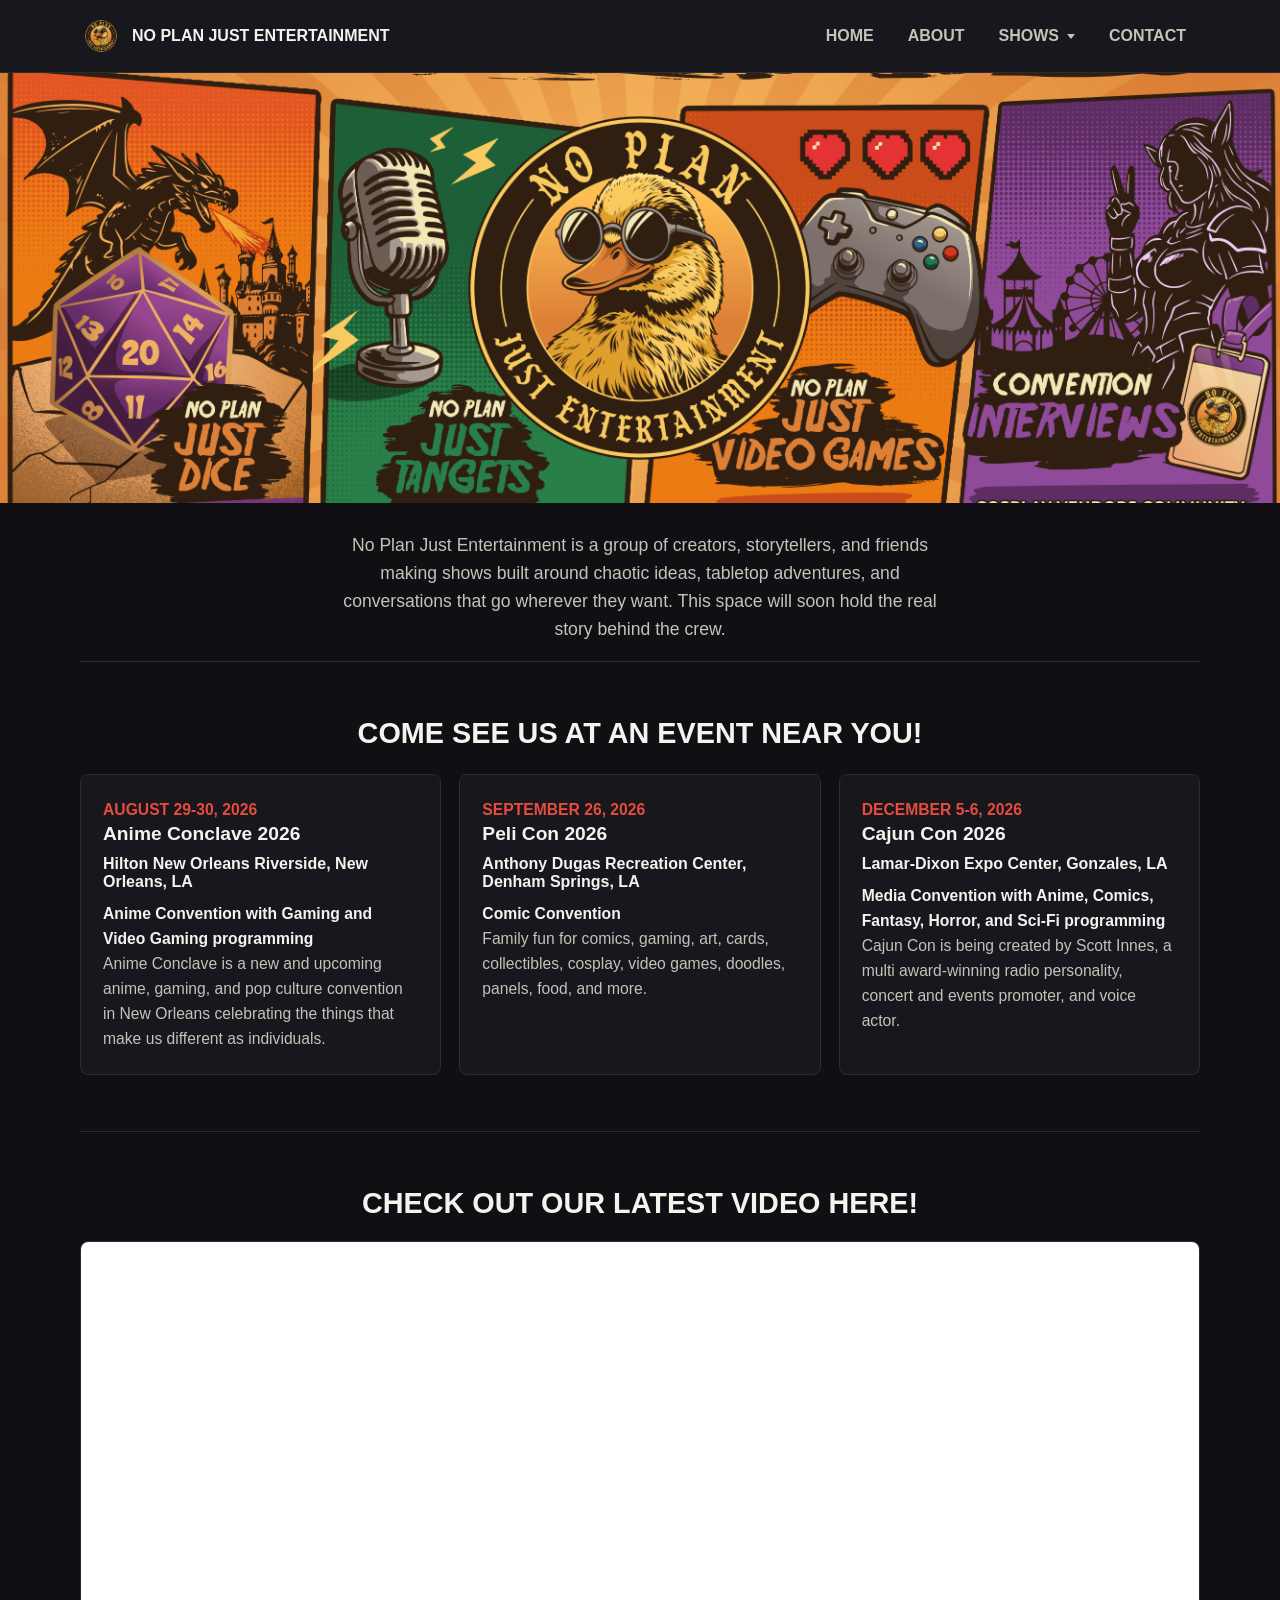
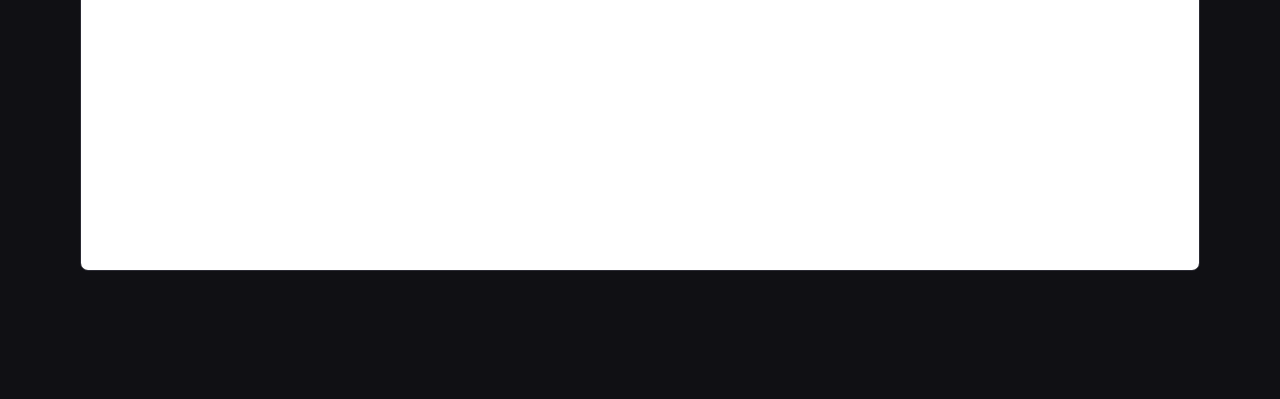
==== index.html @ 4c518708 "updated website" ====
<!doctype html>
<html lang="en">
<head>
  <meta charset="utf-8">
  <meta name="viewport" content="width=device-width, initial-scale=1">
  <title>No Plan Just Entertainment</title>
  <style>
    :root {
      color-scheme: dark;
      --bg: #101014;
      --nav: #17171d;
      --nav-border: #2b2b34;
      --text: #f5f3ee;
      --muted: #c7c1b8;
      --accent: #e64c3c;
      --accent-soft: rgba(230, 76, 60, 0.16);
      --focus: #f0b34f;
    }

    * {
      box-sizing: border-box;
    }

    body {
      margin: 0;
      min-height: 100vh;
      font-family: Arial, Helvetica, sans-serif;
      background: var(--bg);
      color: var(--text);
    }

    .site-header {
      position: sticky;
      top: 0;
      z-index: 10;
      border-bottom: 1px solid var(--nav-border);
      background: var(--nav);
    }

    .navbar {
      display: flex;
      align-items: center;
      justify-content: space-between;
      gap: 24px;
      width: min(1120px, calc(100% - 32px));
      min-height: 72px;
      margin: 0 auto;
    }

    .brand {
      display: inline-flex;
      align-items: center;
      gap: 10px;
      color: var(--text);
      font-size: 1rem;
      font-weight: 800;
      letter-spacing: 0;
      text-decoration: none;
      text-transform: uppercase;
      white-space: nowrap;
    }

    .brand-logo {
      width: 42px;
      height: 42px;
      object-fit: contain;
    }

    .nav-links {
      display: flex;
      align-items: center;
      gap: 6px;
      margin: 0;
      padding: 0;
      list-style: none;
    }

    .nav-link,
    .dropdown-trigger {
      display: inline-flex;
      align-items: center;
      min-height: 44px;
      padding: 0 14px;
      border: 0;
      border-radius: 6px;
      background: transparent;
      color: var(--muted);
      font: inherit;
      font-weight: 700;
      text-decoration: none;
      text-transform: uppercase;
      cursor: pointer;
    }

    .nav-link:hover,
    .nav-link:focus-visible,
    .dropdown:focus-within .dropdown-trigger,
    .dropdown:hover .dropdown-trigger {
      background: var(--accent-soft);
      color: var(--text);
      outline: none;
    }

    .nav-link:focus-visible,
    .dropdown-trigger:focus-visible,
    .dropdown-menu a:focus-visible {
      outline: 2px solid var(--focus);
      outline-offset: 2px;
    }

    .dropdown {
      position: relative;
    }

    .dropdown-trigger::after {
      width: 0;
      height: 0;
      margin-left: 8px;
      border-right: 4px solid transparent;
      border-left: 4px solid transparent;
      border-top: 5px solid currentColor;
      content: "";
    }

    .dropdown-menu {
      position: absolute;
      top: calc(100% + 8px);
      left: 0;
      display: grid;
      min-width: 190px;
      margin: 0;
      padding: 8px;
      border: 1px solid var(--nav-border);
      border-radius: 8px;
      background: #1f1f27;
      box-shadow: 0 18px 42px rgba(0, 0, 0, 0.3);
      list-style: none;
      opacity: 0;
      transform: translateY(-6px);
      pointer-events: none;
      transition: opacity 160ms ease, transform 160ms ease;
    }

    .dropdown:hover .dropdown-menu,
    .dropdown:focus-within .dropdown-menu {
      opacity: 1;
      transform: translateY(0);
      pointer-events: auto;
    }

    .dropdown-menu a {
      display: block;
      padding: 11px 12px;
      border-radius: 6px;
      color: var(--muted);
      font-weight: 700;
      text-decoration: none;
      white-space: nowrap;
    }

    .dropdown-menu a:hover,
    .dropdown-menu a:focus-visible {
      background: var(--accent);
      color: #fff;
    }

    main {
      width: 100%;
      margin: 0 auto;
      padding: 0 0 72px;
    }

    .hero-logo {
      display: block;
      width: 100%;
      height: clamp(220px, 34vw, 430px);
      margin: 0;
      object-fit: cover;
      object-position: center;
    }

    .hero p,
    .home-section {
      width: min(1120px, calc(100% - 32px));
      margin-right: auto;
      margin-left: auto;
    }

    .hero p {
      margin-top: 28px;
    }

    .hero-intro {
      text-align: center;
    }

    p {
      max-width: 620px;
      color: var(--muted);
      font-size: 1.1rem;
      line-height: 1.6;
    }

    .home-section {
      padding: 56px 0;
      border-top: 1px solid var(--nav-border);
    }

    .section-title {
      margin: 0 0 18px;
      color: var(--text);
      font-size: 1.8rem;
      line-height: 1.1;
      letter-spacing: 0;
      text-transform: uppercase;
    }

    .section-title.centered {
      text-align: center;
    }

    .video-embed {
      width: 100%;
      aspect-ratio: 16 / 9;
      margin-top: 22px;
      overflow: hidden;
      border: 1px solid var(--nav-border);
      border-radius: 8px;
      background: #000;
    }

    .video-embed iframe {
      display: block;
      width: 100%;
      height: 100%;
      border: 0;
    }

    .events-grid {
      display: grid;
      grid-template-columns: repeat(3, minmax(0, 1fr));
      gap: 18px;
      margin-top: 24px;
    }

    .event-card {
      min-height: 170px;
      padding: 22px;
      border: 1px solid var(--nav-border);
      border-radius: 8px;
      background: #17171d;
    }

    .event-date {
      margin: 0 0 12px;
      color: var(--accent);
      font-size: 0.88rem;
      font-weight: 800;
      text-transform: uppercase;
    }

    .event-card h3 {
      margin: 0 0 10px;
      font-size: 1.2rem;
      line-height: 1.2;
    }

    .event-card p {
      margin: 0;
      font-size: 0.98rem;
    }

    .event-location {
      display: inline-block;
      margin: 0 0 10px;
      color: var(--text);
      font-weight: 800;
      text-decoration: none;
    }

    .event-location:hover,
    .event-location:focus-visible {
      color: var(--focus);
      outline: none;
    }

    .event-type {
      margin-bottom: 10px;
      color: var(--text);
      font-weight: 800;
    }

    .event-description {
      color: var(--muted);
    }

    @media (max-width: 720px) {
      .navbar {
        align-items: flex-start;
        flex-direction: column;
        gap: 12px;
        padding: 16px 0;
      }

      .nav-links {
        flex-wrap: wrap;
        width: 100%;
      }

      .nav-link,
      .dropdown-trigger {
        padding: 0 10px;
        font-size: 0.9rem;
      }

      .dropdown-menu {
        right: auto;
        left: 0;
      }

      .events-grid {
        grid-template-columns: 1fr;
      }
    }
  </style>
</head>
<body>
  <header class="site-header">
    <nav class="navbar" aria-label="Primary navigation">
      <a class="brand" href="#home">
        <img class="brand-logo" src="img/No%20plan%20official%20logo.png" alt="">
        <span>No Plan Just Entertainment</span>
      </a>
      <ul class="nav-links">
        <li><a class="nav-link" href="#home">Home</a></li>
        <li><a class="nav-link" href="about.html">About</a></li>
        <li class="dropdown">
          <button class="dropdown-trigger" type="button" aria-haspopup="true">Shows</button>
          <ul class="dropdown-menu" aria-label="Shows">
            <li><a href="just-tangents.html">Just Tangents</a></li>
            <li><a href="just-dice.html">Just Dice</a></li>
            <li><a href="one-shots.html">One Shots</a></li>
          </ul>
        </li>
        <li><a class="nav-link" href="contact.html">Contact</a></li>
      </ul>
    </nav>
  </header>

  <main id="home">
    <section class="hero">
      <img class="hero-logo" src="img/No%20Plan%20Banner.jpg" alt="No Plan Just Entertainment banner">
      <p class="hero-intro">No Plan Just Entertainment is a group of creators, storytellers, and friends making shows built around chaotic ideas, tabletop adventures, and conversations that go wherever they want. This space will soon hold the real story behind the crew.</p>
    </section>

    <section class="home-section" aria-labelledby="events-title">
      <h2 class="section-title centered" id="events-title">Come see us at an event near you!</h2>
      <div class="events-grid">
        <article class="event-card">
          <p class="event-date">August 29-30, 2026</p>
          <h3>Anime Conclave 2026</h3>
          <a class="event-location" href="https://www.google.com/maps/search/?api=1&query=29.947667,-90.063971">Hilton New Orleans Riverside, New Orleans, LA</a>
          <p class="event-type">Anime Convention with Gaming and Video Gaming programming</p>
          <p class="event-description">Anime Conclave is a new and upcoming anime, gaming, and pop culture convention in New Orleans celebrating the things that make us different as individuals.</p>
        </article>
        <article class="event-card">
          <p class="event-date">September 26, 2026</p>
          <h3>Peli Con 2026</h3>
          <a class="event-location" href="https://www.google.com/maps/search/?api=1&query=30.4950437,-90.9204425">Anthony Dugas Recreation Center, Denham Springs, LA</a>
          <p class="event-type">Comic Convention</p>
          <p class="event-description">Family fun for comics, gaming, art, cards, collectibles, cosplay, video games, doodles, panels, food, and more.</p>
        </article>
        <article class="event-card">
          <p class="event-date">December 5-6, 2026</p>
          <h3>Cajun Con 2026</h3>
          <a class="event-location" href="https://www.google.com/maps/search/?api=1&query=30.1971354,-90.9577521">Lamar-Dixon Expo Center, Gonzales, LA</a>
          <p class="event-type">Media Convention with Anime, Comics, Fantasy, Horror, and Sci-Fi programming</p>
          <p class="event-description">Cajun Con is being created by Scott Innes, a multi award-winning radio personality, concert and events promoter, and voice actor.</p>
        </article>
      </div>
    </section>

    <section class="home-section" aria-labelledby="latest-video-title">
      <h2 class="section-title centered" id="latest-video-title">Check out our latest video here!</h2>
      <div class="video-embed">
        <iframe src="https://www.youtube.com/embed/g8mtaPzptVk" title="Latest No Plan Just Entertainment video" allow="accelerometer; autoplay; clipboard-write; encrypted-media; gyroscope; picture-in-picture; web-share" allowfullscreen></iframe>
      </div>
    </section>

  </main>
</body>
</html>
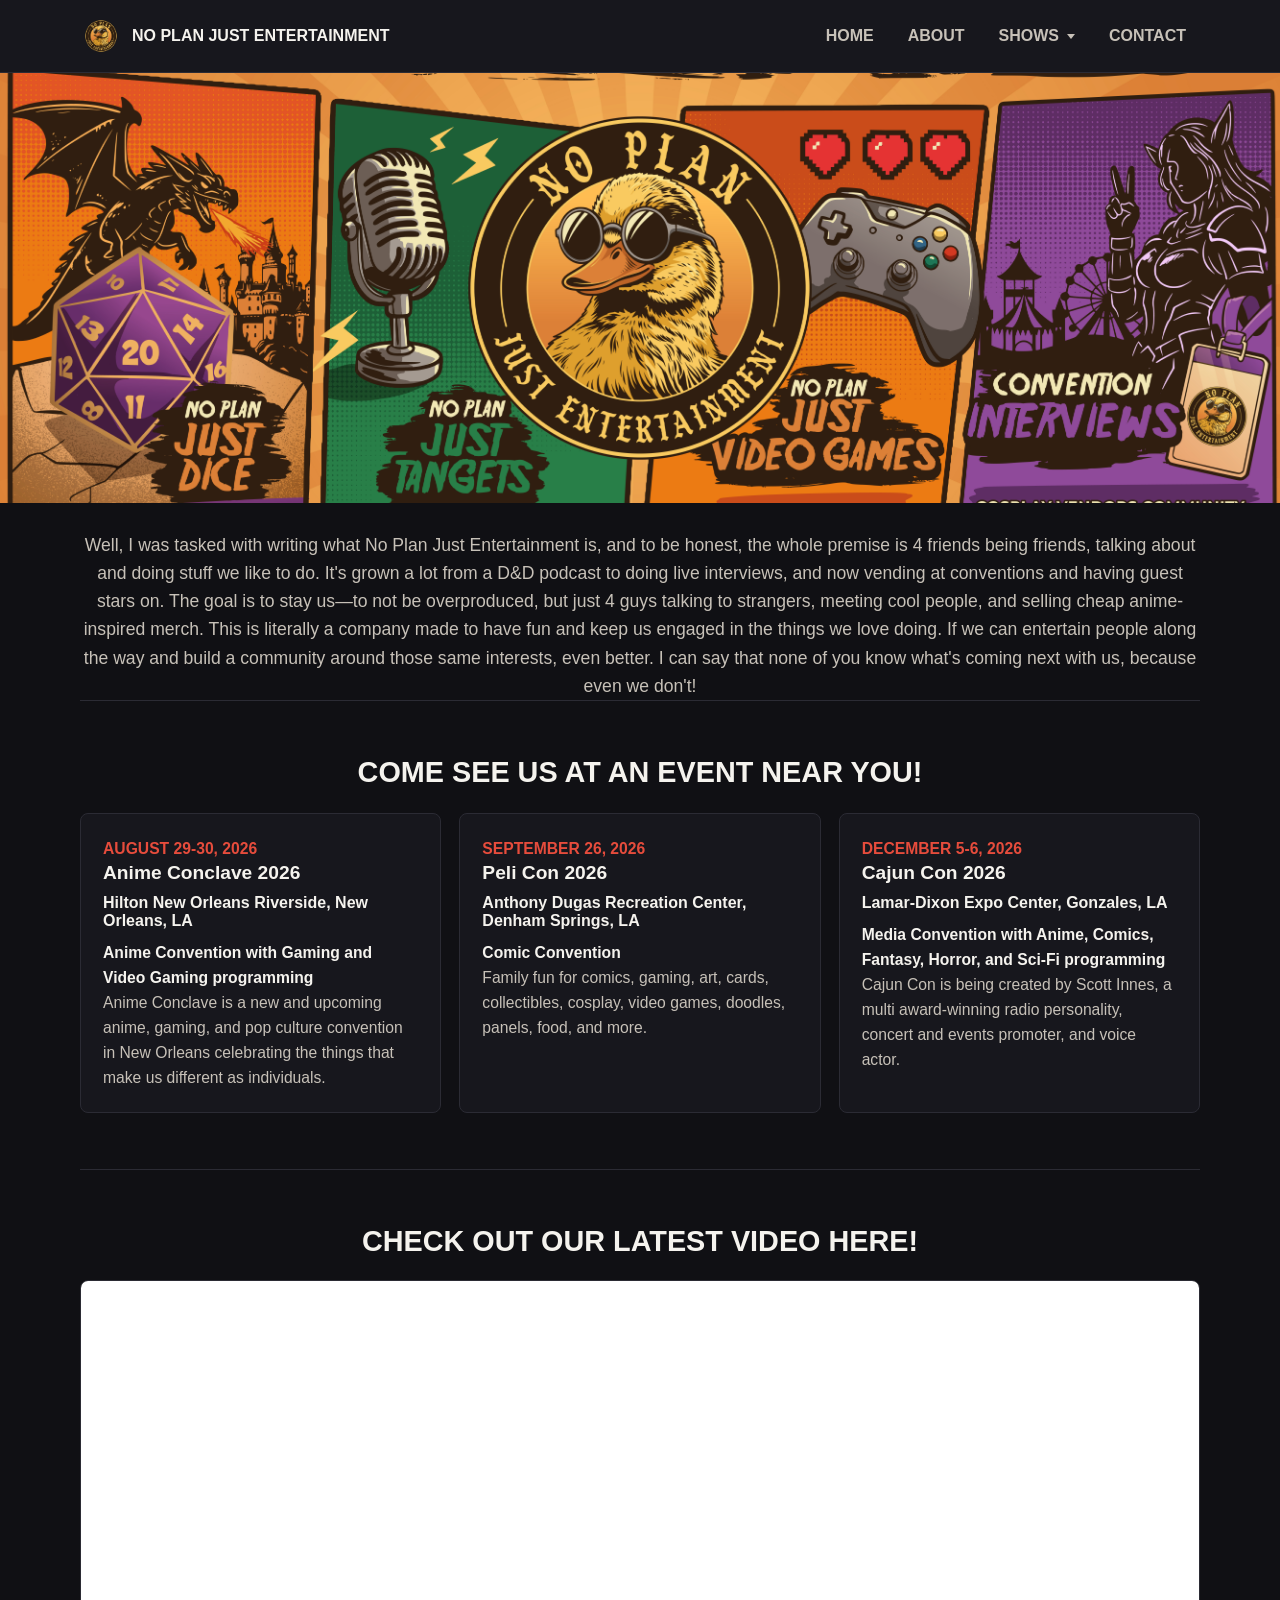
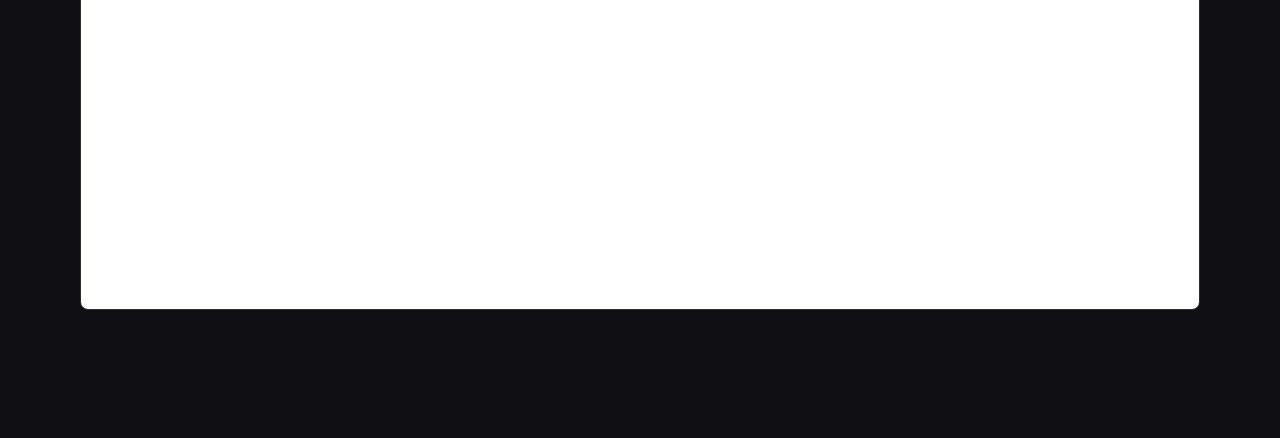
==== commit 693aa849: "Merge updated website into root" ====
--- a/index.html
+++ b/index.html
@@ -179,18 +179,27 @@
       object-position: center;
     }
 
-    .hero p,
+    .hero-copy,
     .home-section {
       width: min(1120px, calc(100% - 32px));
       margin-right: auto;
       margin-left: auto;
     }
 
-    .hero p {
+    .hero-copy {
       margin-top: 28px;
     }
 
-    .hero-intro {
+    .hero-copy p {
+      max-width: none;
+      margin: 0 auto 20px;
+    }
+
+    .hero-copy p:last-child {
+      margin-bottom: 0;
+    }
+
+    .hero-copy {
       text-align: center;
     }
 
@@ -339,7 +348,7 @@
           <ul class="dropdown-menu" aria-label="Shows">
             <li><a href="just-tangents.html">Just Tangents</a></li>
             <li><a href="just-dice.html">Just Dice</a></li>
-            <li><a href="one-shots.html">One Shots</a></li>
+            <li><a href="just-dice.html#one-shots">One Shots</a></li>
           </ul>
         </li>
         <li><a class="nav-link" href="contact.html">Contact</a></li>
@@ -350,7 +359,9 @@
   <main id="home">
     <section class="hero">
       <img class="hero-logo" src="img/No%20Plan%20Banner.jpg" alt="No Plan Just Entertainment banner">
-      <p class="hero-intro">No Plan Just Entertainment is a group of creators, storytellers, and friends making shows built around chaotic ideas, tabletop adventures, and conversations that go wherever they want. This space will soon hold the real story behind the crew.</p>
+      <div class="hero-copy">
+        <p>Well, I was tasked with writing what No Plan Just Entertainment is, and to be honest, the whole premise is 4 friends being friends, talking about and doing stuff we like to do. It's grown a lot from a D&amp;D podcast to doing live interviews, and now vending at conventions and having guest stars on. The goal is to stay us—to not be overproduced, but just 4 guys talking to strangers, meeting cool people, and selling cheap anime-inspired merch. This is literally a company made to have fun and keep us engaged in the things we love doing. If we can entertain people along the way and build a community around those same interests, even better. I can say that none of you know what's coming next with us, because even we don't!</p>
+      </div>
     </section>
 
     <section class="home-section" aria-labelledby="events-title">
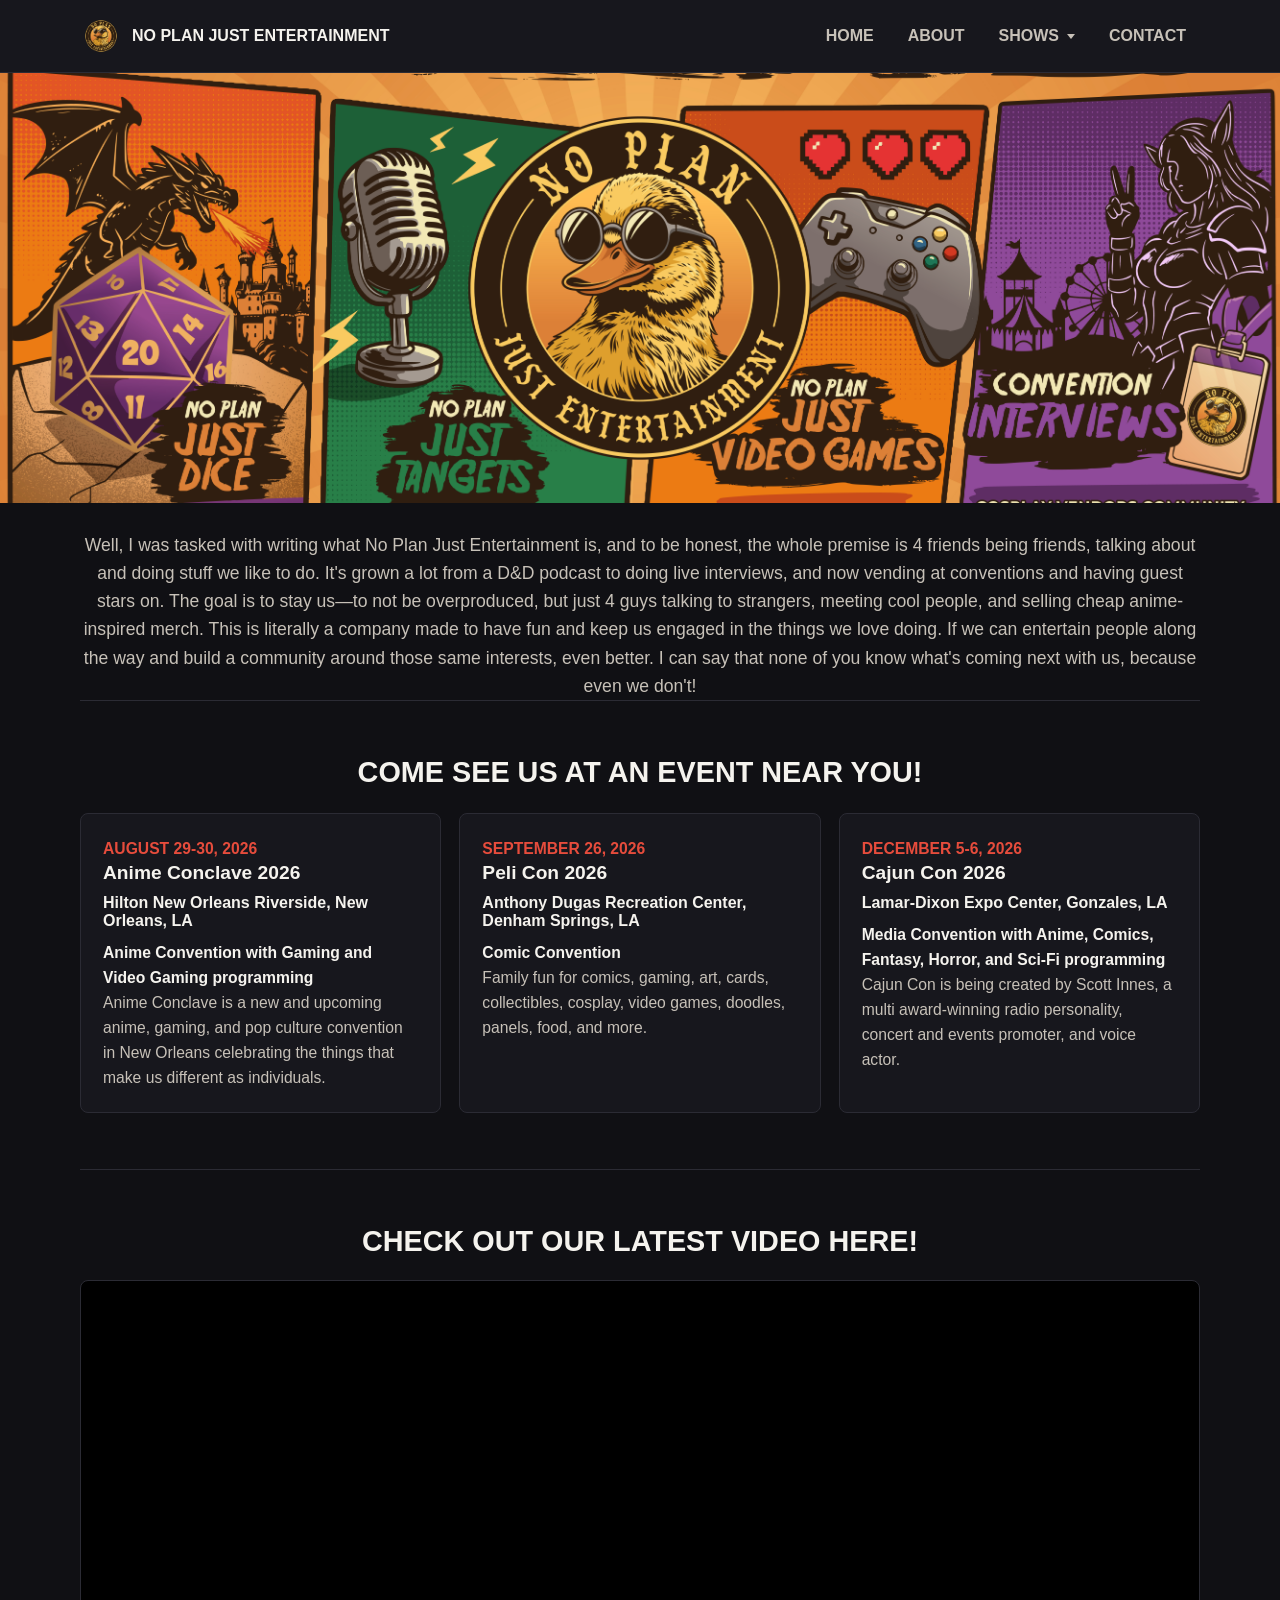
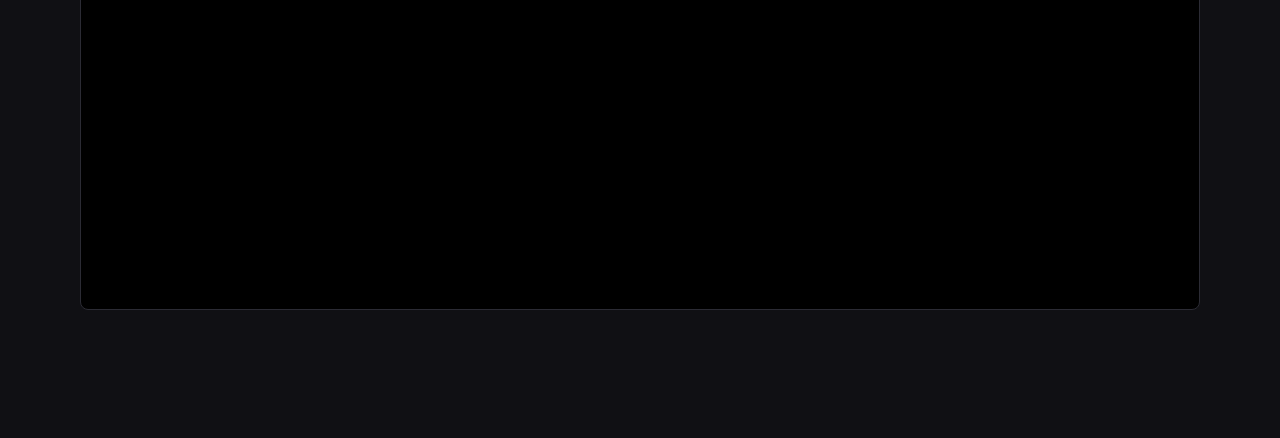
==== commit 76d046cd: "Fix YouTube embed" ====
--- a/index.html
+++ b/index.html
@@ -394,7 +394,13 @@
     <section class="home-section" aria-labelledby="latest-video-title">
       <h2 class="section-title centered" id="latest-video-title">Check out our latest video here!</h2>
       <div class="video-embed">
-        <iframe src="https://www.youtube.com/embed/g8mtaPzptVk" title="Latest No Plan Just Entertainment video" allow="accelerometer; autoplay; clipboard-write; encrypted-media; gyroscope; picture-in-picture; web-share" allowfullscreen></iframe>
+       <iframe
+  src="https://www.youtube.com/embed/g8mtaPzptVk"
+  title="Latest No Plan Just Entertainment video"
+  referrerpolicy="strict-origin-when-cross-origin"
+  allow="accelerometer; autoplay; clipboard-write; encrypted-media; gyroscope; picture-in-picture; web-share"
+  allowfullscreen>
+</iframe>
       </div>
     </section>
 
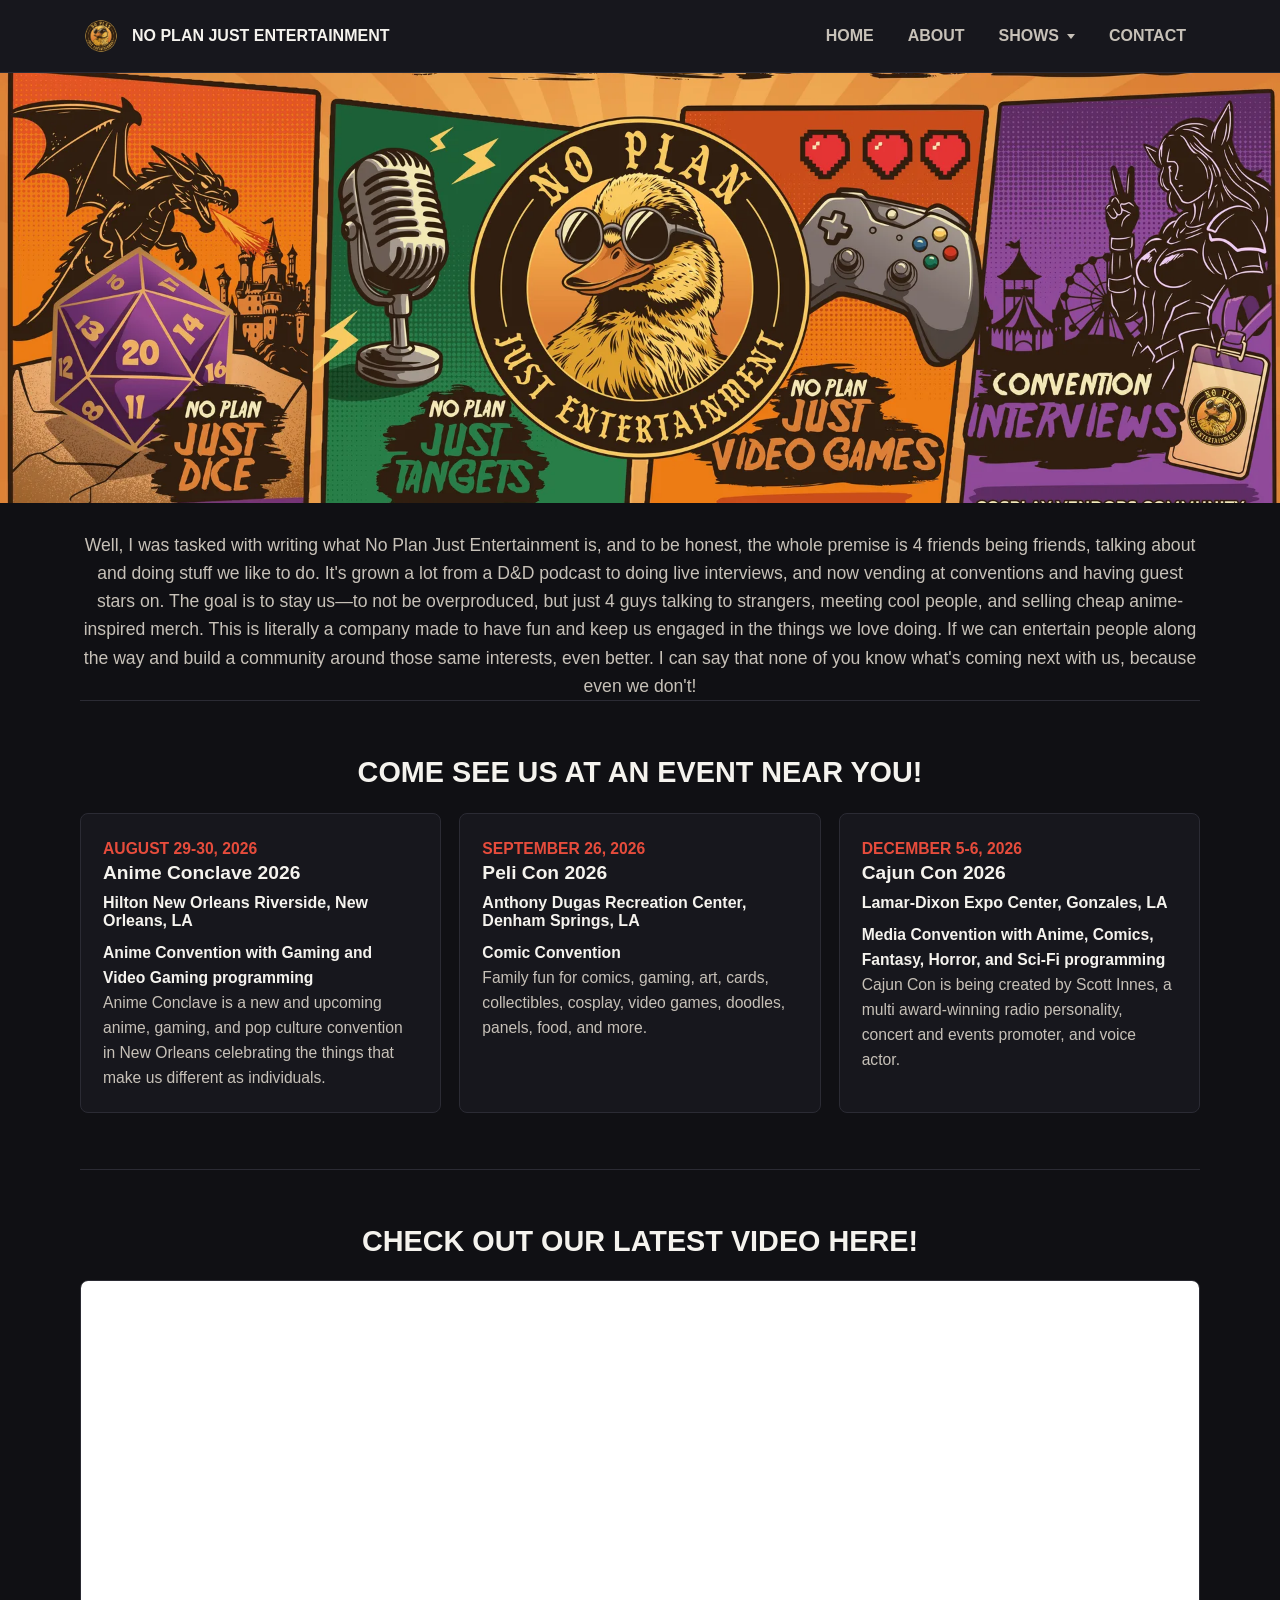
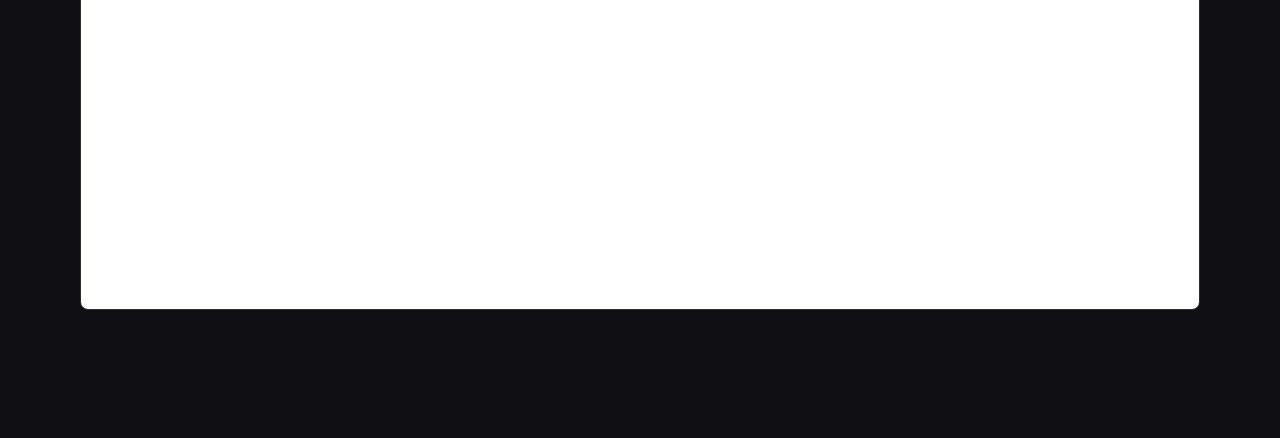
==== commit 1a5f9a56: "Optimize website images" ====
--- a/index.html
+++ b/index.html
@@ -358,7 +358,7 @@
 
   <main id="home">
     <section class="hero">
-      <img class="hero-logo" src="img/No%20Plan%20Banner.jpg" alt="No Plan Just Entertainment banner">
+      <img class="hero-logo" src="img/no-plan-banner.webp" alt="No Plan Just Entertainment banner">
       <div class="hero-copy">
         <p>Well, I was tasked with writing what No Plan Just Entertainment is, and to be honest, the whole premise is 4 friends being friends, talking about and doing stuff we like to do. It's grown a lot from a D&amp;D podcast to doing live interviews, and now vending at conventions and having guest stars on. The goal is to stay us—to not be overproduced, but just 4 guys talking to strangers, meeting cool people, and selling cheap anime-inspired merch. This is literally a company made to have fun and keep us engaged in the things we love doing. If we can entertain people along the way and build a community around those same interests, even better. I can say that none of you know what's coming next with us, because even we don't!</p>
       </div>
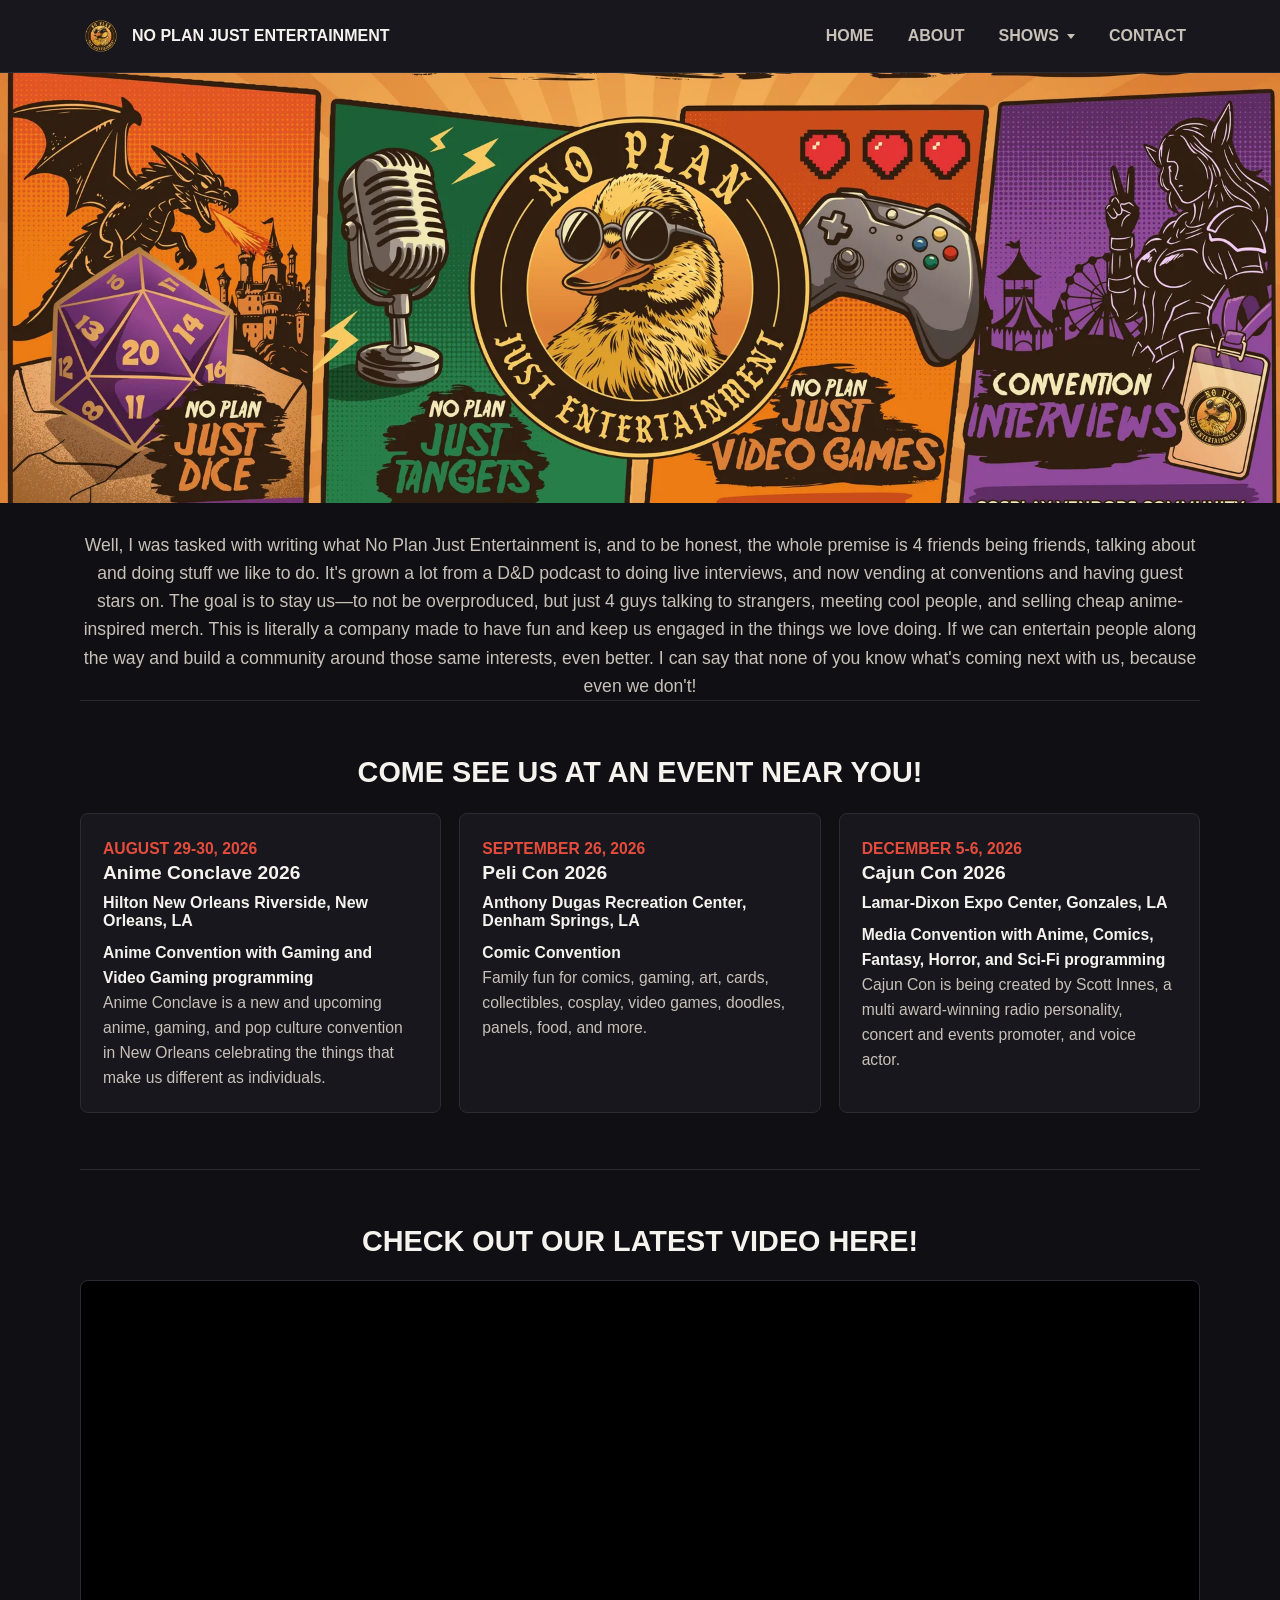
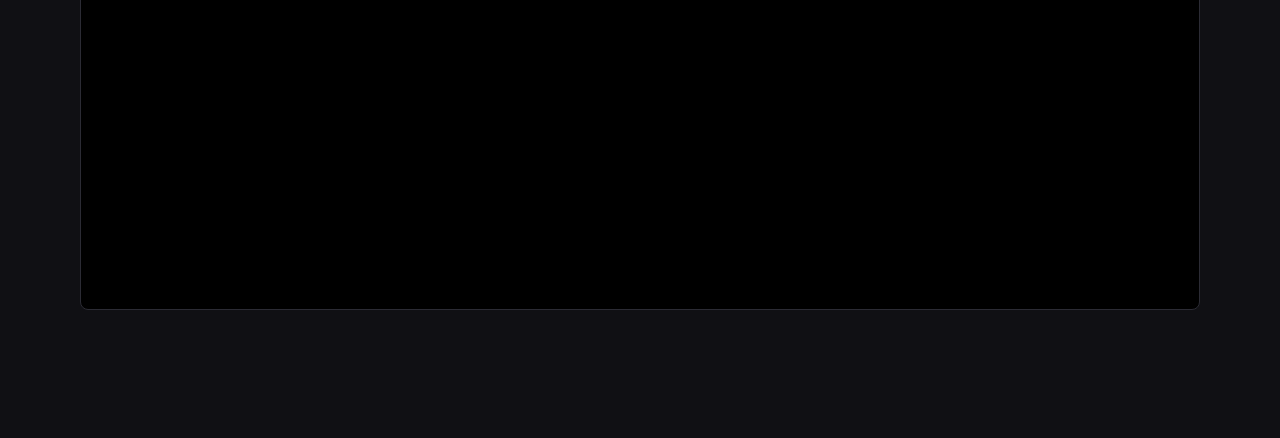
==== commit 52d41faa: "Optimize website images" ====
--- a/index.html
+++ b/index.html
@@ -337,7 +337,7 @@
   <header class="site-header">
     <nav class="navbar" aria-label="Primary navigation">
       <a class="brand" href="#home">
-        <img class="brand-logo" src="img/No%20plan%20official%20logo.png" alt="">
+        <img class="brand-logo" src="img/no-plan-official-logo.webp" alt="">
         <span>No Plan Just Entertainment</span>
       </a>
       <ul class="nav-links">
@@ -358,7 +358,7 @@
 
   <main id="home">
     <section class="hero">
-      <img class="hero-logo" src="img/no-plan-banner.webp" alt="No Plan Just Entertainment banner">
+      <img class="hero-logo" src="img/no-plan-banner.webp" alt="No Plan Just Entertainment">
       <div class="hero-copy">
         <p>Well, I was tasked with writing what No Plan Just Entertainment is, and to be honest, the whole premise is 4 friends being friends, talking about and doing stuff we like to do. It's grown a lot from a D&amp;D podcast to doing live interviews, and now vending at conventions and having guest stars on. The goal is to stay us—to not be overproduced, but just 4 guys talking to strangers, meeting cool people, and selling cheap anime-inspired merch. This is literally a company made to have fun and keep us engaged in the things we love doing. If we can entertain people along the way and build a community around those same interests, even better. I can say that none of you know what's coming next with us, because even we don't!</p>
       </div>
